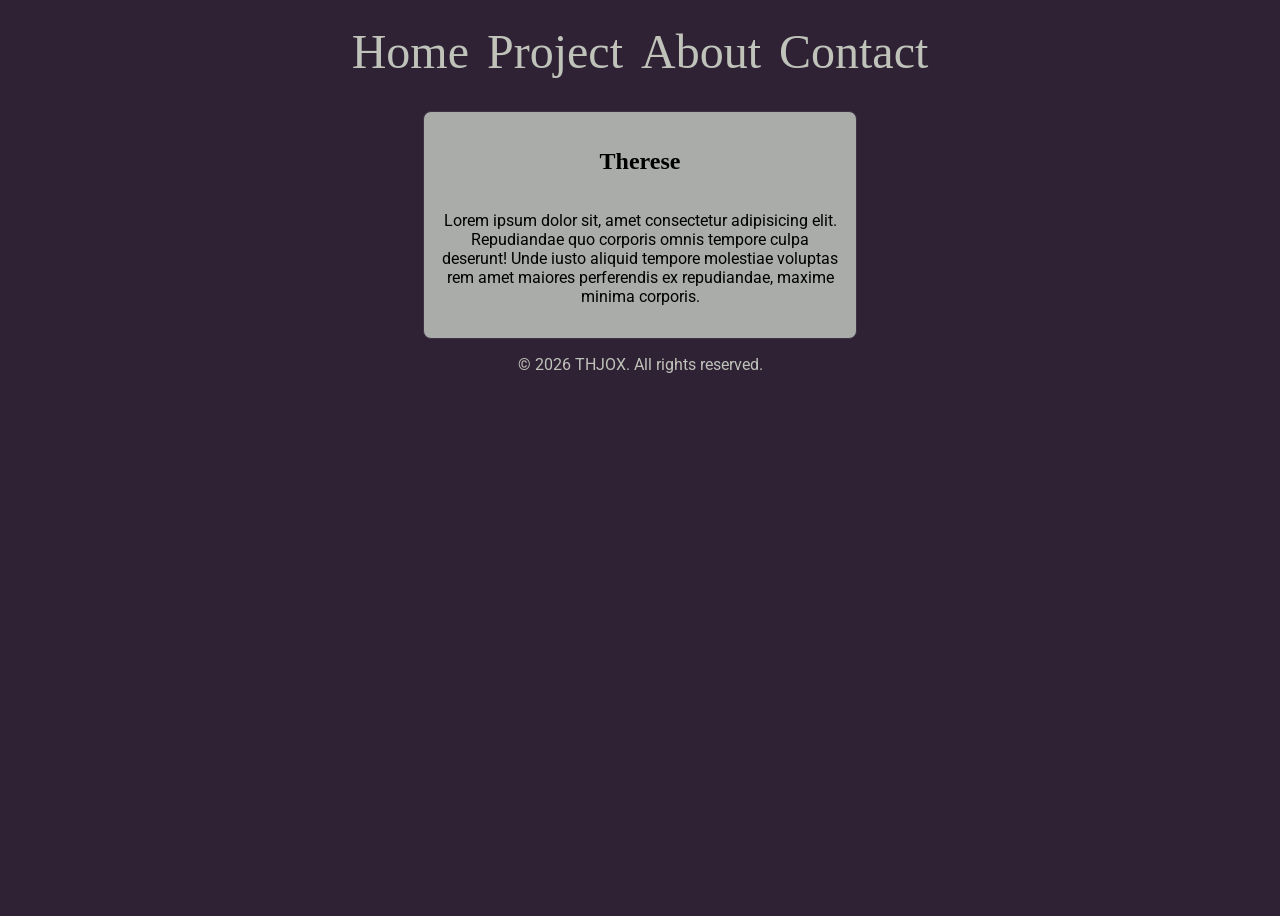
==== about.html @ 328ea856 "Updated" ====
<!doctype html>
<html lang="en">
  <head>
    <meta charset="UTF-8" />
    <meta name="viewport" content="width=device-width, initial-scale=1.0" />
    <title>Therese Portfolio</title>
    <link rel="stylesheet" href="style.css" />
    <link rel="stylesheet" href="about.css" />
  </head>
  <body>
    <header>
      <nav class="nav">
        <a href="index.html">Home</a>
        <a href="projects.html">Project</a>
        <a href="about.html">About</a>
        <a href="contact.html">Contact</a>
      </nav>
    </header>
    <main>
      <div class="personal-box">
        <section class="personal">
          <h1>Therese</h1>
          <p>
            Lorem ipsum dolor sit, amet consectetur adipisicing elit.
            Repudiandae quo corporis omnis tempore culpa deserunt! Unde iusto
            aliquid tempore molestiae voluptas rem amet maiores perferendis ex
            repudiandae, maxime minima corporis.
          </p>
        </section>
      </div>
    </main>
    <footer>© 2026 THJOX. All rights reserved.</footer>
  </body>
</html>
---- style.css ----
@import url("https://fonts.googleapis.com/css2?family=Permanent+Marker&family=Roboto:ital,wght@0,100..900;1,100..900&display=swap");

:root {
  --ash-grey: #bfc3ba;
  --silver: #a9aca9;
  --mauve-shadow: #60495a;
  --vintage-grape: #3f3244;
  --midnight-violet: #2f2235;
}

body {
  background-color: var(--midnight-violet);
  font-family: "Roboto", sans-serif;
  height: 100%;
  min-height: 100vh;
  font-weight: 400;
  font-style: normal;
}

header {
  grid-area: header;
  display: grid;
  grid-template-columns: 1fr;
  align-items: center;
  padding: 16px 16px;
  border-radius: 8px;
}

.nav {
  font-family: "Permanent Marker", cursive;
  display: flex;
  justify-content: center;
  gap: 18px;
}

a {
  text-decoration: none;
  color: var(--ash-grey);
  font-weight: 500;
  gap: 50px;
}

.nav a {
  font-size: clamp(1.5rem, 5vw, 3rem);
}

.contact {
  display: flex;
  justify-content: center;
  padding: 10px;
  margin: 16px;
  border-radius: 8px;
  color: var(--silver);
}

footer {
  color: var(--ash-grey);
  text-align: center;
}
---- about.css ----
h1 {
  font-family: "Permanent Marker", cursive;
  display: flex;
  justify-content: center;
  gap: 18px;
}

.personal-box {
  border-radius: 10px;
  padding: 16px 14px;
  display: flex;
  justify-content: center;
}

.personal {
  background-color: var(--silver);
  min-height: 120px;
  max-width: 400px;
  display: flex;
  flex-direction: column;
  justify-content: center;

  padding: 16px 16px 16px 16px;
  border: 1px solid var(--vintage-grape);
  border-radius: 8px;
  text-align: center;
}
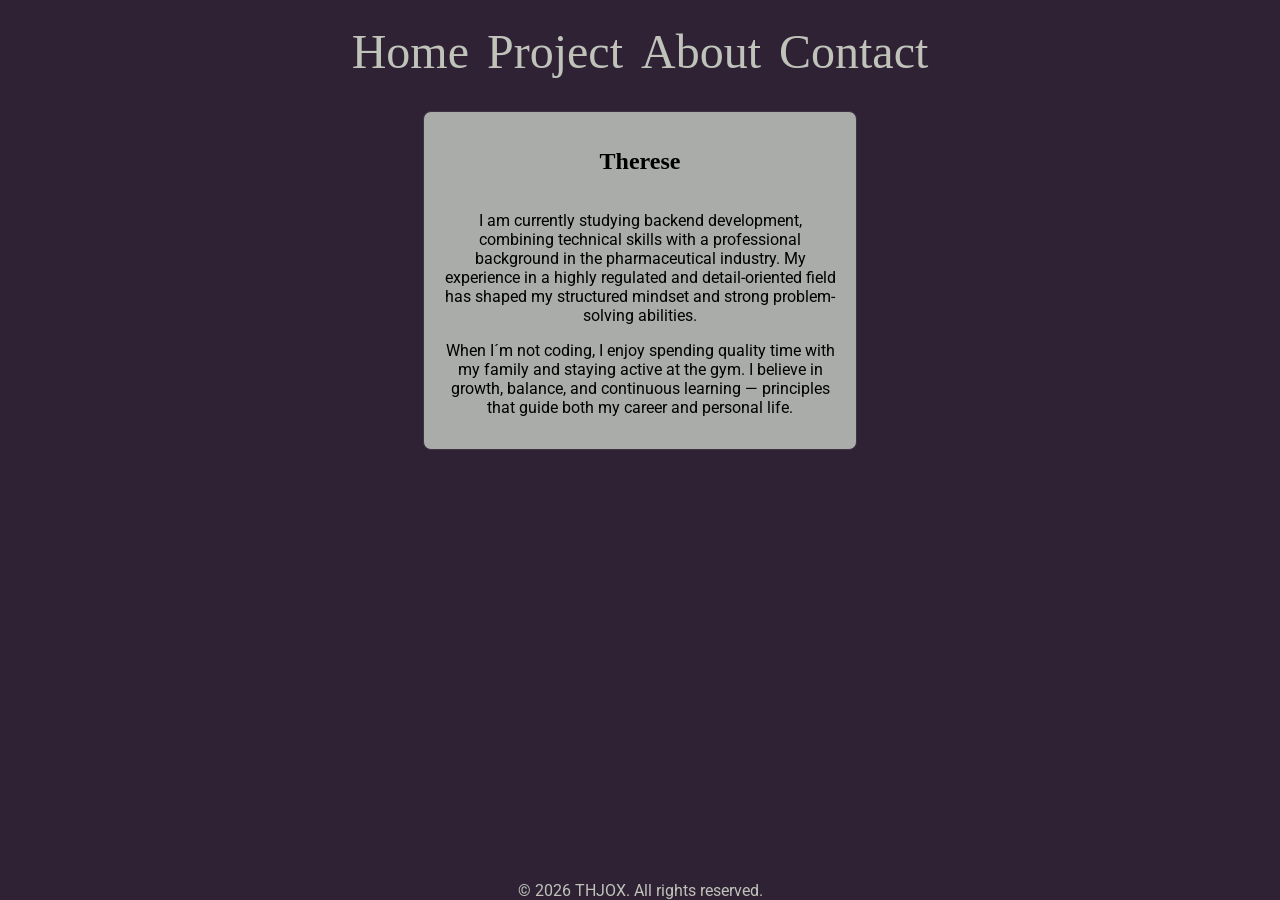
==== commit fdd454bd: "Updates" ====
--- a/about.html
+++ b/about.html
@@ -20,12 +20,21 @@
       <div class="personal-box">
         <section class="personal">
           <h1>Therese</h1>
-          <p>
-            Lorem ipsum dolor sit, amet consectetur adipisicing elit.
-            Repudiandae quo corporis omnis tempore culpa deserunt! Unde iusto
-            aliquid tempore molestiae voluptas rem amet maiores perferendis ex
-            repudiandae, maxime minima corporis.
-          </p>
+          <article>
+            <p>
+              I am currently studying backend development, combining technical
+              skills with a professional background in the pharmaceutical
+              industry. My experience in a highly regulated and detail-oriented
+              field has shaped my structured mindset and strong problem-solving
+              abilities.
+            </p>
+            <p>
+              When I´m not coding, I enjoy spending quality time with my family
+              and staying active at the gym. I believe in growth, balance, and
+              continuous learning — principles that guide both my career and
+              personal life.
+            </p>
+          </article>
         </section>
       </div>
     </main>
--- a/style.css
+++ b/style.css
@@ -11,8 +11,7 @@
 body {
   background-color: var(--midnight-violet);
   font-family: "Roboto", sans-serif;
-  height: 100%;
-  min-height: 100vh;
+
   font-weight: 400;
   font-style: normal;
 }
@@ -56,4 +55,8 @@
 footer {
   color: var(--ash-grey);
   text-align: center;
+  position: fixed;
+  bottom: 0;
+  left: 0;
+  width: 100%;
 }
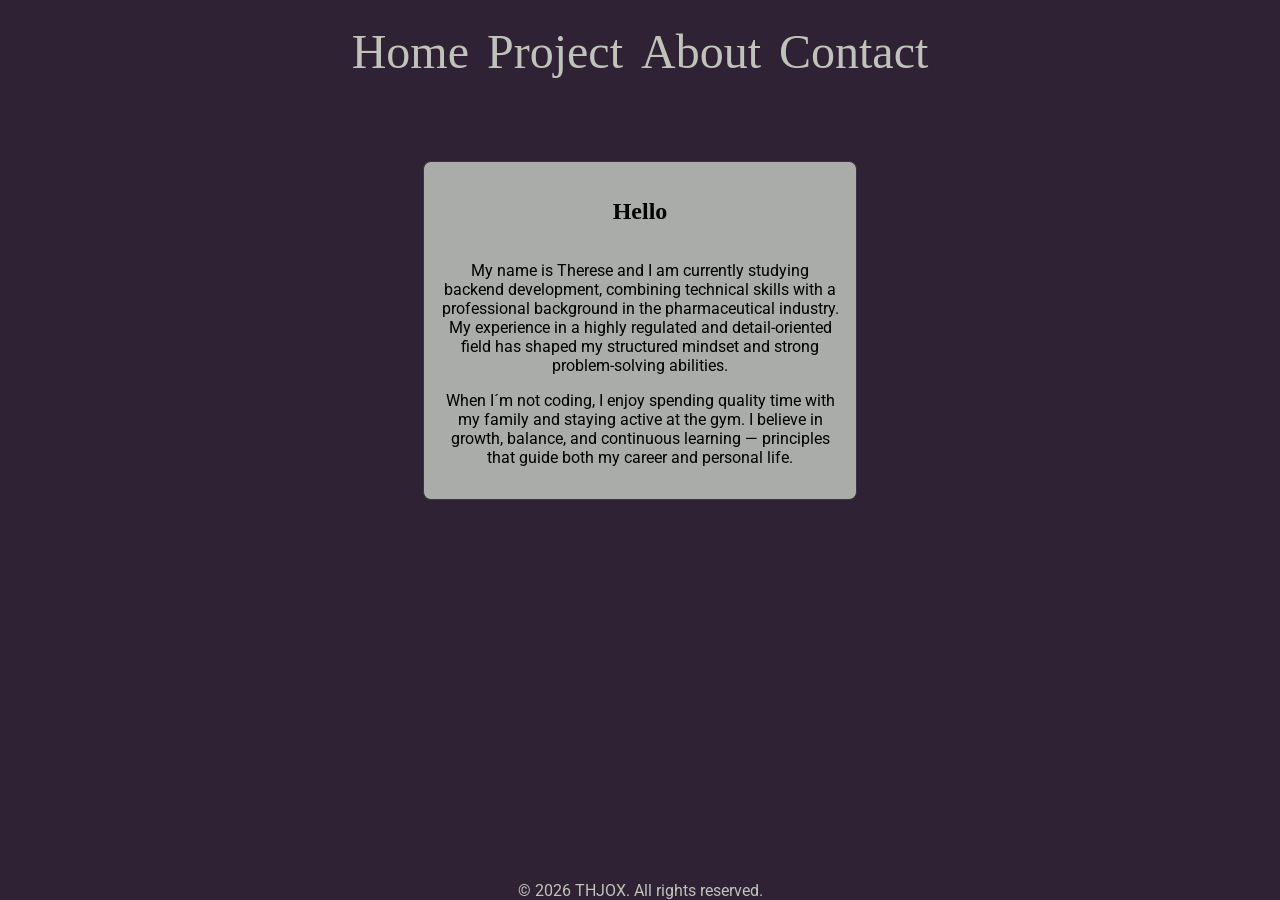
==== commit 3797f69f: "Making it responsive" ====
--- a/about.html
+++ b/about.html
@@ -19,14 +19,14 @@
     <main>
       <div class="personal-box">
         <section class="personal">
-          <h1>Therese</h1>
+          <h1>Hello</h1>
           <article>
             <p>
-              I am currently studying backend development, combining technical
-              skills with a professional background in the pharmaceutical
-              industry. My experience in a highly regulated and detail-oriented
-              field has shaped my structured mindset and strong problem-solving
-              abilities.
+              My name is Therese and I am currently studying backend
+              development, combining technical skills with a professional
+              background in the pharmaceutical industry. My experience in a
+              highly regulated and detail-oriented field has shaped my
+              structured mindset and strong problem-solving abilities.
             </p>
             <p>
               When I´m not coding, I enjoy spending quality time with my family
--- a/style.css
+++ b/style.css
@@ -40,16 +40,7 @@
 }
 
 .nav a {
-  font-size: clamp(1.5rem, 5vw, 3rem);
-}
-
-.contact {
-  display: flex;
-  justify-content: center;
-  padding: 10px;
-  margin: 16px;
-  border-radius: 8px;
-  color: var(--silver);
+  font-size: clamp(1.3rem, 5vw, 3rem);
 }
 
 footer {
@@ -60,3 +51,9 @@
   left: 0;
   width: 100%;
 }
+
+@media screen and (max-width: 768px) {
+}
+
+@media screen and (max-width: 480px) {
+}
--- a/about.css
+++ b/about.css
@@ -2,12 +2,12 @@
   font-family: "Permanent Marker", cursive;
   display: flex;
   justify-content: center;
-  gap: 18px;
 }
 
 .personal-box {
   border-radius: 10px;
   padding: 16px 14px;
+  margin-top: 50px;
   display: flex;
   justify-content: center;
 }
@@ -25,3 +25,9 @@
   border-radius: 8px;
   text-align: center;
 }
+
+@media screen and (max-width: 768px) {
+}
+
+@media screen and (max-width: 480px) {
+}
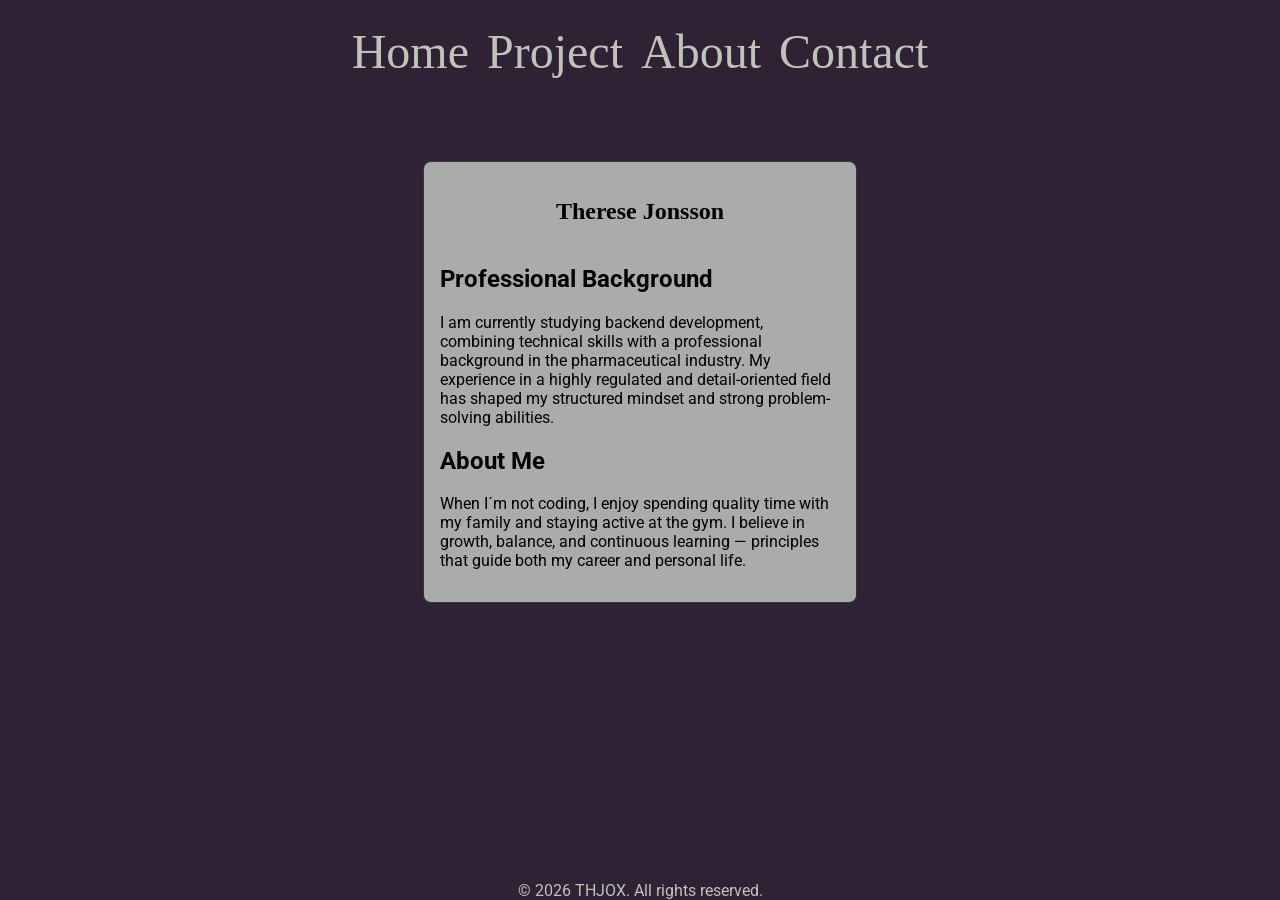
==== commit f03ceb36: "change about" ====
--- a/about.html
+++ b/about.html
@@ -19,15 +19,17 @@
     <main>
       <div class="personal-box">
         <section class="personal">
-          <h1>Hello</h1>
+          <h1>Therese Jonsson</h1>
           <article>
+            <h2>Professional Background</h2>
             <p>
-              My name is Therese and I am currently studying backend
-              development, combining technical skills with a professional
-              background in the pharmaceutical industry. My experience in a
-              highly regulated and detail-oriented field has shaped my
-              structured mindset and strong problem-solving abilities.
+              I am currently studying backend development, combining technical
+              skills with a professional background in the pharmaceutical
+              industry. My experience in a highly regulated and detail-oriented
+              field has shaped my structured mindset and strong problem-solving
+              abilities.
             </p>
+            <h2>About Me</h2>
             <p>
               When I´m not coding, I enjoy spending quality time with my family
               and staying active at the gym. I believe in growth, balance, and
--- a/about.css
+++ b/about.css
@@ -23,7 +23,7 @@
   padding: 16px 16px 16px 16px;
   border: 1px solid var(--vintage-grape);
   border-radius: 8px;
-  text-align: center;
+  text-align: left;
 }
 
 @media screen and (max-width: 768px) {
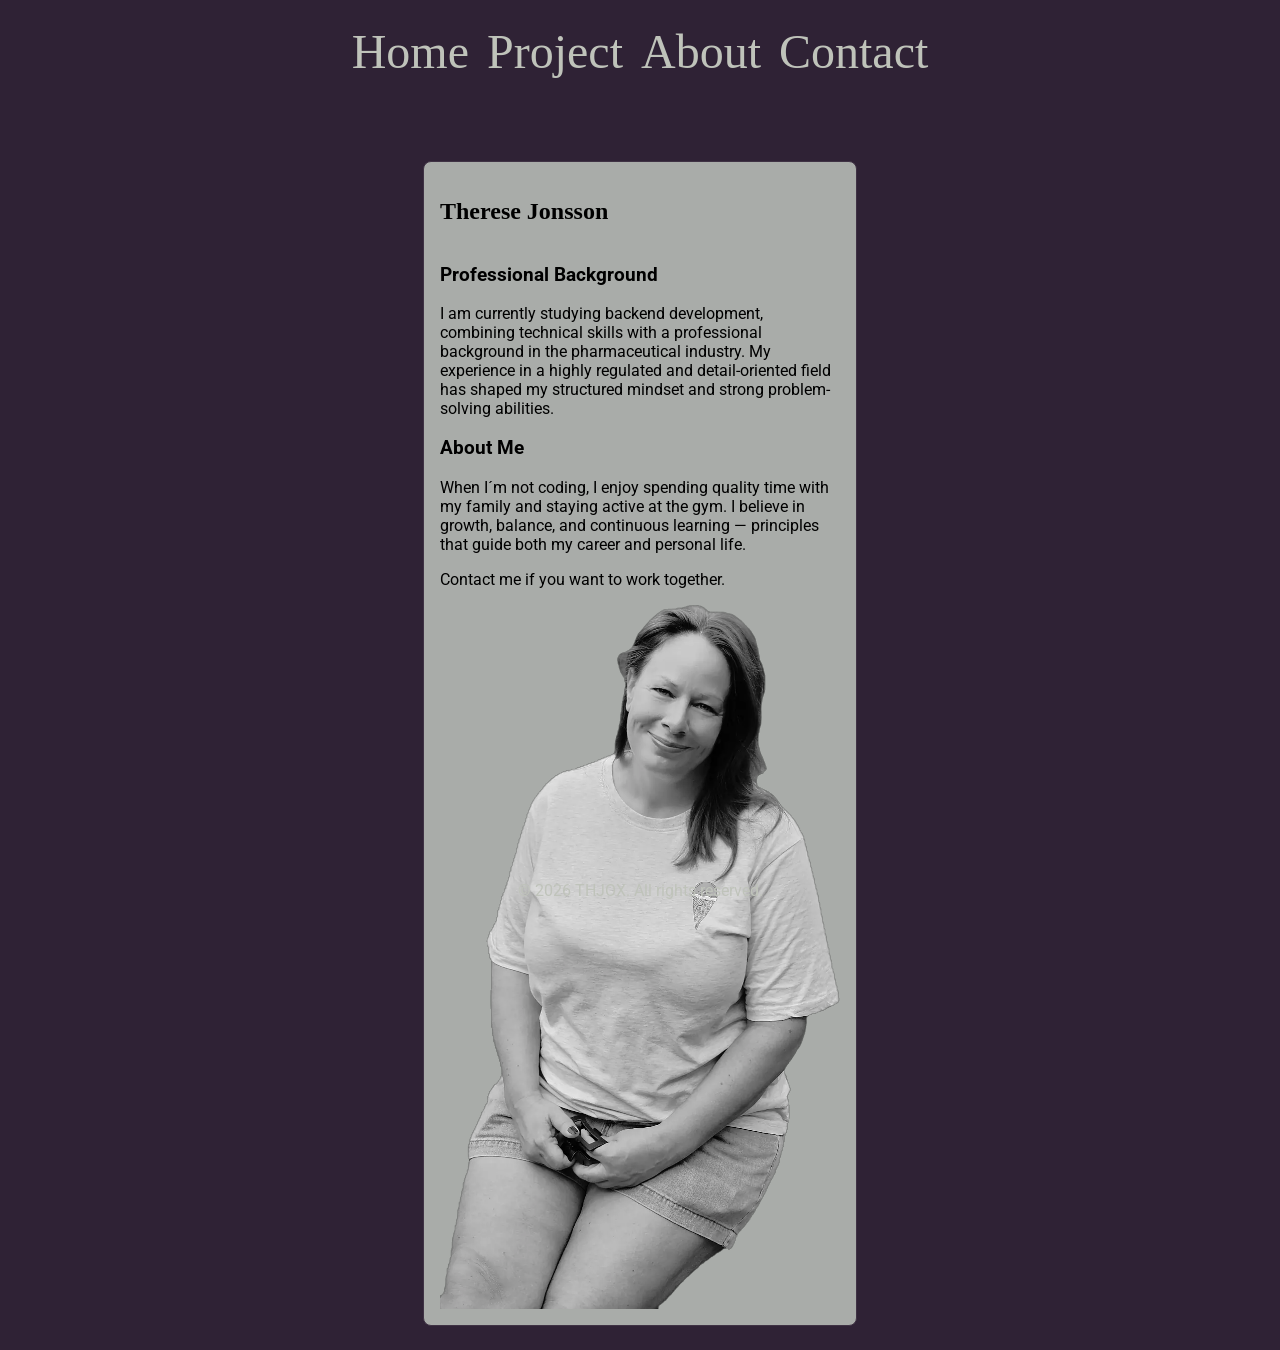
==== commit 27fbe018: "Update with pic" ====
--- a/about.html
+++ b/about.html
@@ -4,8 +4,7 @@
     <meta charset="UTF-8" />
     <meta name="viewport" content="width=device-width, initial-scale=1.0" />
     <title>Therese Portfolio</title>
-    <link rel="stylesheet" href="style.css" />
-    <link rel="stylesheet" href="about.css" />
+    <link rel="stylesheet" href="CSS/style.css" />
   </head>
   <body>
     <header>
@@ -21,7 +20,7 @@
         <section class="personal">
           <h1>Therese Jonsson</h1>
           <article>
-            <h2>Professional Background</h2>
+            <h3>Professional Background</h3>
             <p>
               I am currently studying backend development, combining technical
               skills with a professional background in the pharmaceutical
@@ -29,15 +28,18 @@
               field has shaped my structured mindset and strong problem-solving
               abilities.
             </p>
-            <h2>About Me</h2>
+            <h3>About Me</h3>
             <p>
               When I´m not coding, I enjoy spending quality time with my family
               and staying active at the gym. I believe in growth, balance, and
               continuous learning — principles that guide both my career and
               personal life.
             </p>
+            <p>Contact me if you want to work together.</p>
           </article>
+          <img class="me" src="img/20240623_101009.webp" alt="En svartvit bild på Therese."
         </section>
+        
       </div>
     </main>
     <footer>© 2026 THJOX. All rights reserved.</footer>
--- a/CSS/style.css
+++ b/CSS/style.css
@@ -0,0 +1,63 @@
+@import url("https://fonts.googleapis.com/css2?family=Permanent+Marker&family=Roboto:ital,wght@0,100..900;1,100..900&display=swap");
+@import url("index.css");
+@import url("about.css");
+@import url("projects.css");
+@import url("contact.css");
+
+:root {
+  --ash-grey: #bfc3ba;
+  --silver: #a9aca9;
+  --mauve-shadow: #60495a;
+  --vintage-grape: #3f3244;
+  --midnight-violet: #2f2235;
+}
+
+body {
+  background-color: var(--midnight-violet);
+  font-family: "Roboto", sans-serif;
+
+  font-weight: 400;
+  font-style: normal;
+}
+
+header {
+  grid-area: header;
+  display: grid;
+  grid-template-columns: 1fr;
+  align-items: center;
+  padding: 16px 16px;
+  border-radius: 8px;
+}
+
+.nav {
+  font-family: "Permanent Marker", cursive;
+  display: flex;
+  justify-content: center;
+  gap: 18px;
+}
+
+a {
+  text-decoration: none;
+  color: var(--ash-grey);
+  font-weight: 500;
+  gap: 50px;
+}
+
+.nav a {
+  font-size: clamp(1.3rem, 5vw, 3rem);
+}
+
+footer {
+  color: var(--ash-grey);
+  text-align: center;
+  position: fixed;
+  bottom: 0;
+  left: 0;
+  width: 100%;
+}
+
+@media screen and (max-width: 768px) {
+}
+
+@media screen and (max-width: 480px) {
+}
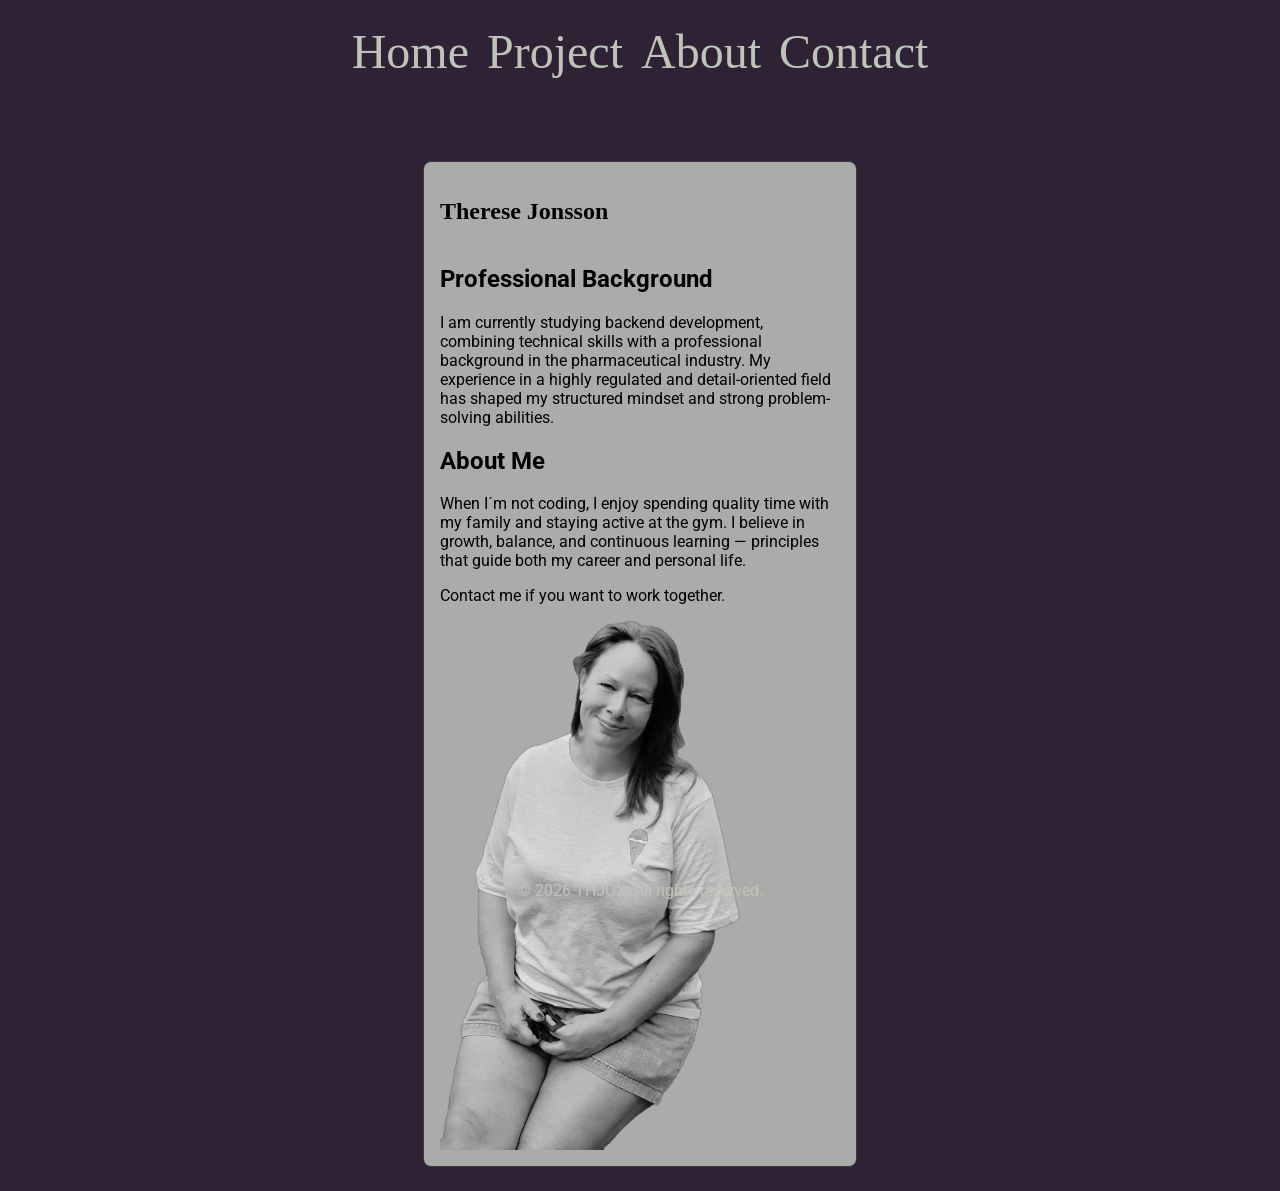
==== commit 561ffcaa: "Updates" ====
--- a/about.html
+++ b/about.html
@@ -8,7 +8,7 @@
   </head>
   <body>
     <header>
-      <nav class="nav">
+      <nav aria-label="Main menu" class="nav">
         <a href="index.html">Home</a>
         <a href="projects.html">Project</a>
         <a href="about.html">About</a>
@@ -17,10 +17,10 @@
     </header>
     <main>
       <div class="personal-box">
-        <section class="personal">
-          <h1>Therese Jonsson</h1>
+        <section aria-label="Personal information" class="personal">
+          <h1 class="h1a">Therese Jonsson</h1>
           <article>
-            <h3>Professional Background</h3>
+            <h2>Professional Background</h2>
             <p>
               I am currently studying backend development, combining technical
               skills with a professional background in the pharmaceutical
@@ -28,7 +28,7 @@
               field has shaped my structured mindset and strong problem-solving
               abilities.
             </p>
-            <h3>About Me</h3>
+            <h2>About Me</h2>
             <p>
               When I´m not coding, I enjoy spending quality time with my family
               and staying active at the gym. I believe in growth, balance, and
@@ -37,9 +37,12 @@
             </p>
             <p>Contact me if you want to work together.</p>
           </article>
-          <img class="me" src="img/20240623_101009.webp" alt="En svartvit bild på Therese."
+          <img
+            class="me"
+            src="assets/20240623_101009.webp"
+            alt="En svartvit bild på Therese."
+          />
         </section>
-        
       </div>
     </main>
     <footer>© 2026 THJOX. All rights reserved.</footer>
--- a/CSS/style.css
+++ b/CSS/style.css
@@ -15,7 +15,6 @@
 body {
   background-color: var(--midnight-violet);
   font-family: "Roboto", sans-serif;
-
   font-weight: 400;
   font-style: normal;
 }
@@ -29,11 +28,16 @@
   border-radius: 8px;
 }
 
-.nav {
+.nav,
+.nav-special {
   font-family: "Permanent Marker", cursive;
   display: flex;
   justify-content: center;
   gap: 18px;
+}
+
+:where(.nav a, .nav-special a):hover {
+  color: var(--mauve-shadow);
 }
 
 a {
@@ -42,7 +46,7 @@
   font-weight: 500;
   gap: 50px;
 }
-
+.nav-special,
 .nav a {
   font-size: clamp(1.3rem, 5vw, 3rem);
 }
@@ -55,9 +59,3 @@
   left: 0;
   width: 100%;
 }
-
-@media screen and (max-width: 768px) {
-}
-
-@media screen and (max-width: 480px) {
-}
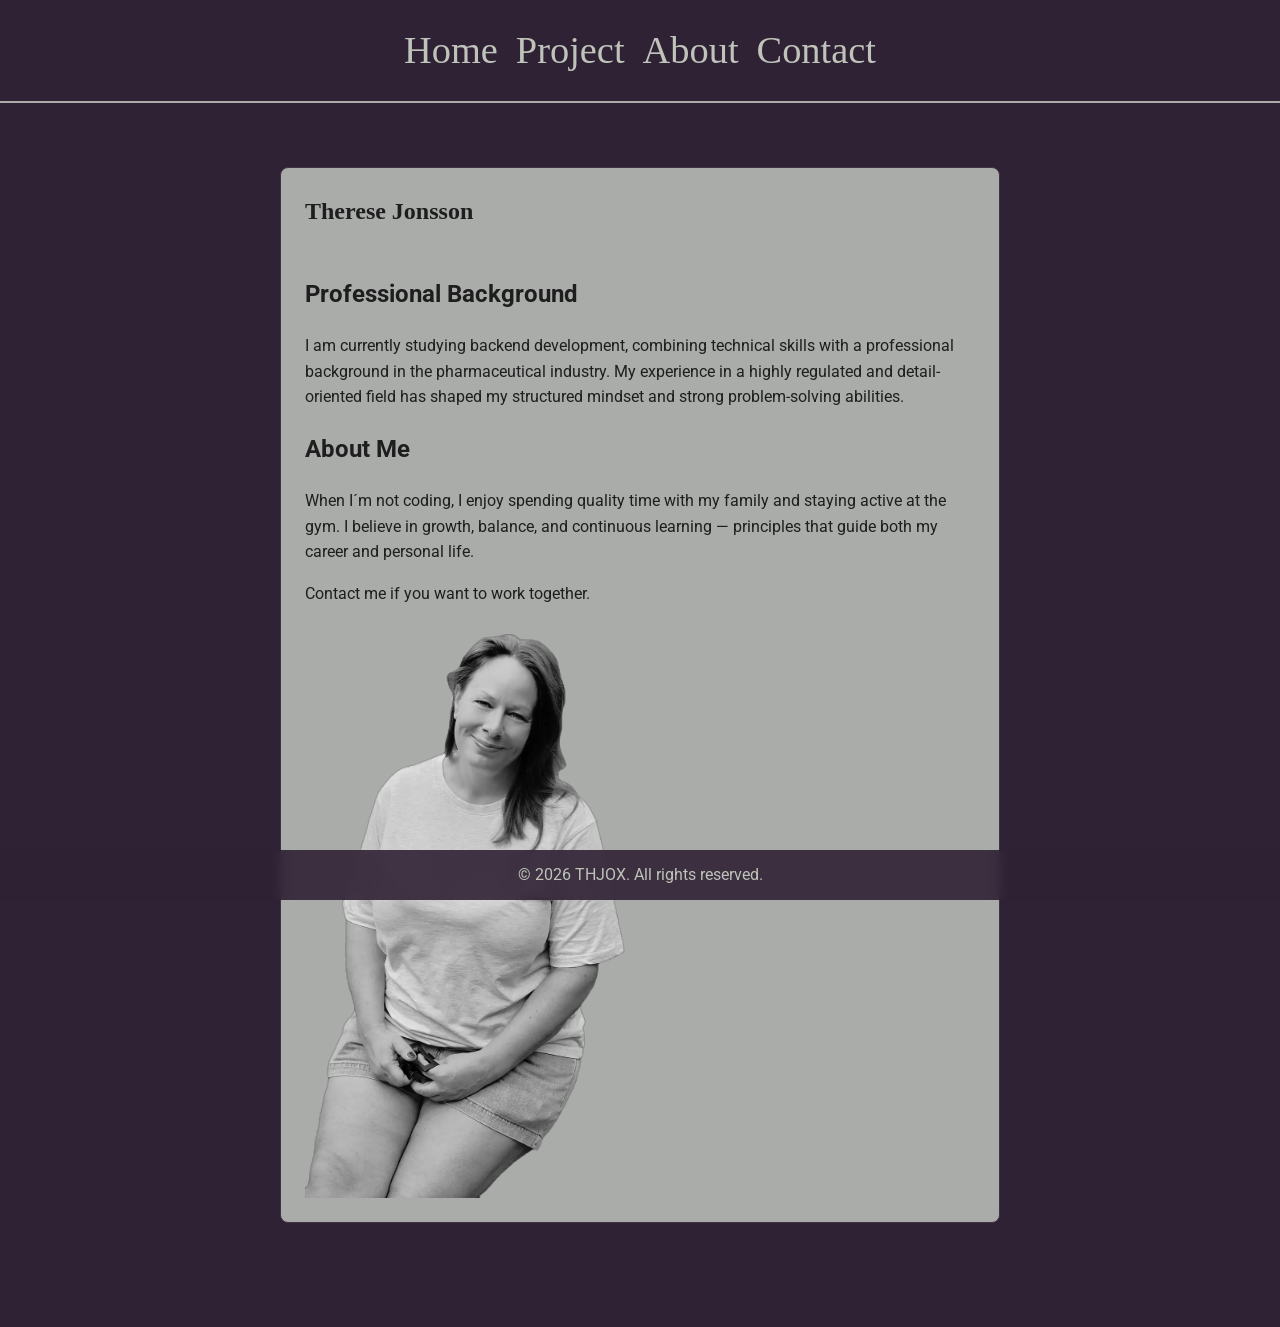
==== commit db1c31a5: "Updates" ====
--- a/about.html
+++ b/about.html
@@ -4,7 +4,7 @@
     <meta charset="UTF-8" />
     <meta name="viewport" content="width=device-width, initial-scale=1.0" />
     <title>Therese Portfolio</title>
-    <link rel="stylesheet" href="CSS/style.css" />
+    <link rel="stylesheet" href="css/global.css" />
   </head>
   <body>
     <header>
@@ -17,8 +17,8 @@
     </header>
     <main>
       <div class="personal-box">
-        <section aria-label="Personal information" class="personal">
-          <h1 class="h1a">Therese Jonsson</h1>
+        <section aria-label="Personal information" class="personal-section">
+          <h1>Therese Jonsson</h1>
           <article>
             <h2>Professional Background</h2>
             <p>
--- a/css/global.css
+++ b/css/global.css
@@ -0,0 +1,78 @@
+@import url('https://fonts.googleapis.com/css2?family=Permanent+Marker&family=Roboto:ital,wght@0,100..900;1,100..900&display=swap');
+@import url('nav.css');
+@import url('index.css');
+@import url('about.css');
+@import url('projects.css');
+@import url('contact.css');
+
+:root {
+  --ash-grey: #bfc3ba;
+  --silver: #a9aca9;
+  --mauve-shadow: #60495a;
+  --vintage-grape: #3f3244;
+  --midnight-violet: #2f2235;
+  --space-1: 8px;
+  --space-2: 16px;
+  --space-3: 24px;
+  --radius: 8px;
+  --footer-safe: 64px;
+}
+
+*,
+*::before,
+*::after {
+  box-sizing: border-box;
+}
+
+html,
+body {
+  height: 100%;
+}
+
+body {
+  margin: 0;
+  background-color: var(--midnight-violet);
+  font-family: 'Roboto', sans-serif;
+  font-weight: 400;
+  font-style: normal;
+  line-height: 1.6;
+  color: var(--ash-grey);
+}
+
+main {
+  padding: var(--space-3) var(--space-2);
+  padding-bottom: calc(var(--space-3) + var(--footer-safe));
+}
+
+img {
+  max-width: 100%;
+  height: auto;
+  display: block;
+}
+
+a {
+  text-decoration: none;
+  color: var(--ash-grey);
+  font-weight: 500;
+}
+
+a:hover {
+  color: var(--mauve-shadow);
+}
+
+:where(a, input, textarea, button):focus-visible {
+  outline: 3px solid var(--silver);
+  outline-offset: 3px;
+}
+
+footer {
+  color: var(--ash-grey);
+  text-align: center;
+  position: fixed;
+  bottom: 0;
+  left: 0;
+  width: 100%;
+  padding: 12px var(--space-2);
+  background: rgba(47, 34, 53, 0.9);
+  backdrop-filter: blur(6px);
+}
